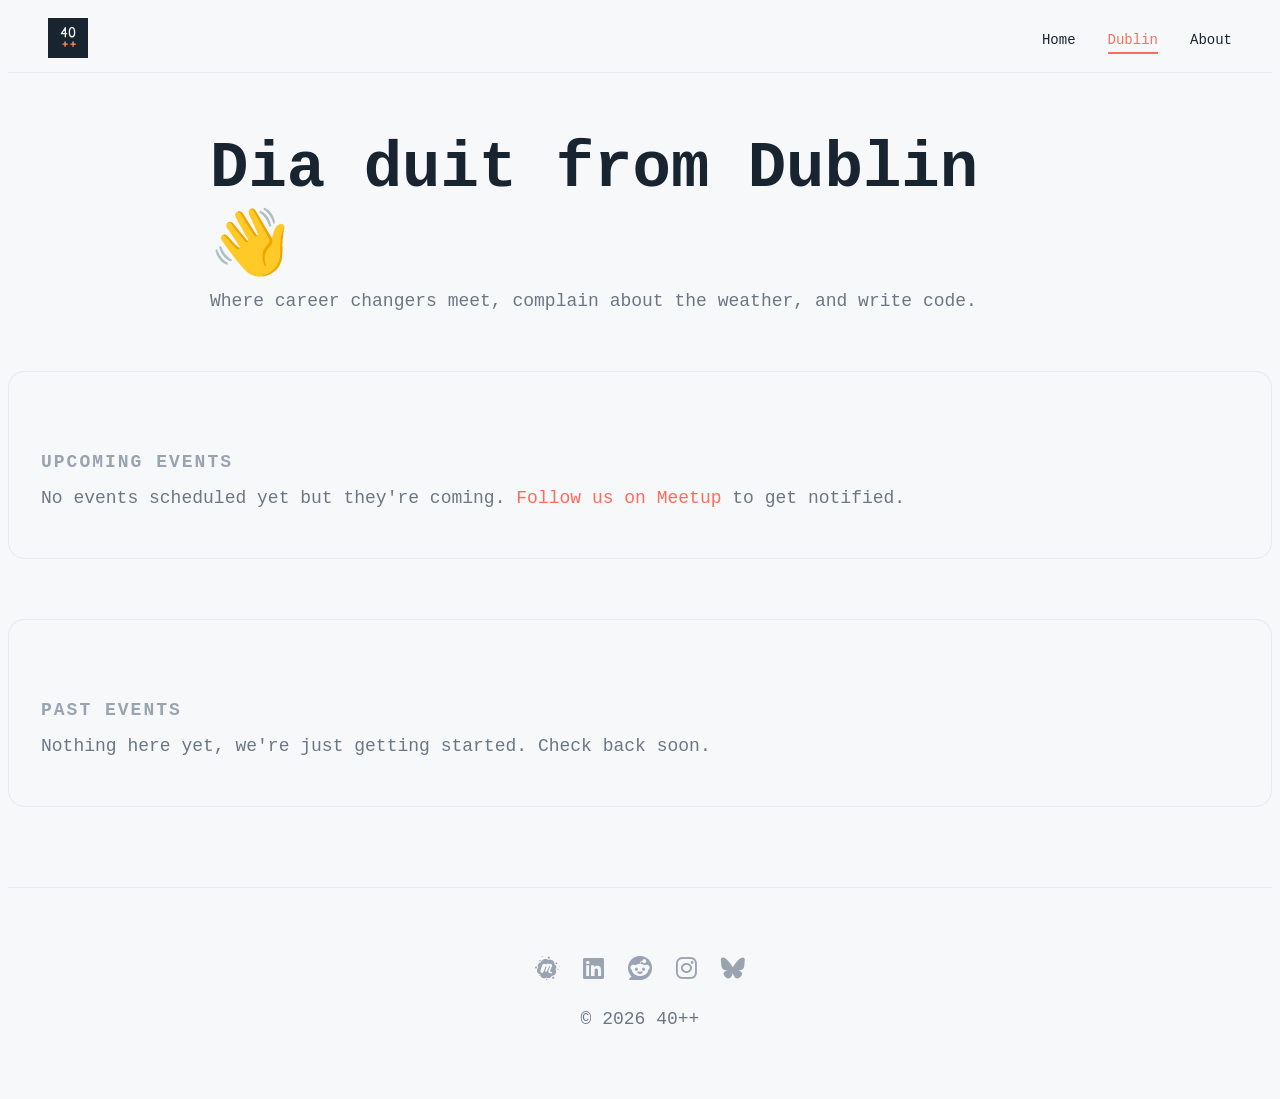
==== dublin/index.html @ f06dfa17 "Add nav, footer, Dublin page and styling improvements" ====
<!DOCTYPE html>
<html lang="en">
    <head>
    <meta charset="UTF-8">
    <meta name="viewport" content="width=device-width, initial-scale=1.0">
    <title>40++ Dublin</title>
    <link rel="stylesheet" href="../style.css">
    <link rel="stylesheet" href="https://cdnjs.cloudflare.com/ajax/libs/font-awesome/6.6.0/css/all.min.css">
</head>

<body>
    <header>
        <nav>
            <a href="/" class="logo">
                <img src="../images/40plusplus-logo-avatar.svg" alt="40++">
            </a>
            <ul>
                <li><a href="/">Home</a></li>
                <li><a href="/dublin" class="active">Dublin</a></li>
                <li><a href="/about">About</a></li>
            </ul>
        </nav>
    </header>

    <main>
        <h1>Dia duit from Dublin 👋</h1>
        <p>Where career changers meet, complain about the weather, and write code.</p>
        
    </main>
</body>

<section class="events">
  <h2>Upcoming Events</h2>
  <p>No events scheduled yet but they're coming. <a href="https://www.meetup.com/40plusplus">Follow us on Meetup</a> to get notified.</p>
</section>

<section class="events">
  <h2>Past Events</h2>
  <p>Nothing here yet, we're just getting started. Check back soon.</p>
</section>

<footer>
    <ul>
        <li><a href="https://www.meetup.com/40plusplus" aria-label="Meetup"><i class="fa-brands fa-meetup"></i></a></li>
        <li><a href="https://www.linkedin.com/company/40plusplusdublin" aria-label="LinkedIn"><i class="fa-brands fa-linkedin"></i></a></li>
        <li><a href="https://www.reddit.com/r/40plusplus" aria-label="Reddit"><i class="fa-brands fa-reddit"></i></a></li>
        <li><a href="https://www.instagram.com/40plusplusdublin" aria-label="Instagram"><i class="fa-brands fa-instagram"></i></a></li>
        <li><a href="https://bsky.app/profile/40plusplus.org" aria-label="Bluesky"><i class="fa-brands fa-bluesky"></i></a></li>
    </ul>
    <p>© 2026 40++</p>
</footer>
</html>
---- style.css ----
body {
  font-family: ui-monospace, monospace;
  background: #F7F8FA;
  color: #18242F;
}

main {
  max-width: 860px;
  margin: 0 auto;
  padding: 0 40px;
}

header {
  border-bottom: 1px solid #E6E9EE;
  padding: 0 40px;
  margin-bottom: 60px;
}

nav {
  display: flex;
  align-items: center;
  justify-content: space-between;
  height: 64px;
}

nav .logo img {
  height: 40px;
}

nav ul {
  list-style: none;
  padding: 0;
  margin: 0;
  display: flex;
  gap: 32px;
}

nav ul li a {
  font-size: 14px;
  color: #18242F;
  text-decoration: none;
}

nav ul li a:hover {
  color: #FF6B5C;
}

h1 {
  font-size: clamp(32px, 6vw, 64px);
  margin: 0;
}

p {
  font-size: 18px;
  color: #6B7785;
  margin-top: 8px;
}

h2 {
  margin-top: 48px;
  font-size: 16px;
  letter-spacing: 2px;
  text-transform: uppercase;
  color: #9AA4B0;
}

ul {
  list-style: none;
  padding: 0;
}

li {
  margin: 12px 0;
}

a {
  color: #FF6B5C;
  text-decoration: none;
  font-size: 18px;
}

a:hover {
  color: #FFB13C;
}

footer {
  border-top: 1px solid #E6E9EE;
  margin-top: 80px;
  padding: 40px 20px;
  text-align: center;
  color: #9AA4B0;
  font-size: 14px;
}

footer ul {
  display: flex;
  justify-content: center;
  gap: 24px;
  padding: 0;
  list-style: none;
  margin: 16px 0;
}

footer a {
  color: #9AA4B0;
  font-size: 14px;
}

footer a:hover {
  color: #FF6B5C;
}

footer a i {
  font-size: 24px;
}

.contact {
  margin-top: 80px;
  padding: 40px;
  background: #F7F8FA;
  border: 1px solid #E6E9EE;
  border-radius: 16px;
  text-align: center;
}

.contact h2 {
  color: #18242F;
  text-transform: none;
  letter-spacing: 0;
  font-size: 24px;
}

.contact p {
  color: #6B7785;
}

.contact a {
  display: inline-block;
  margin-top: 16px;
  padding: 12px 24px;
  background: #FF6B5C;
  color: #EEF1F4;
  border-radius: 8px;
  text-decoration: none;
  font-size: 14px;
}

.contact a:hover {
  background: #FFB13C;
}

nav ul li a.active {
  color: #FF6B5C;
  border-bottom: 2px solid #FF6B5C;
  padding-bottom: 4px;
}

section {
  margin-top: 60px;
}

section h2 {
  font-size: 18px;
  letter-spacing: 2px;
  text-transform: uppercase;
  color: #9AA4B0;
  margin-bottom: 16px;
}

.events {
  padding: 32px;
  background: #F7F8FA;
  border: 1px solid #E6E9EE;
  border-radius: 16px;
}

.dropdown {
  position: relative;
}

.dropdown-menu {
  display: none;
  position: absolute;
  top: 100%;
  left: 0;
  background: #FFFFFF;
  border: 1px solid #E6E9EE;
  border-radius: 8px;
  padding: 8px 0;
  min-width: 140px;
  box-shadow: 0 4px 12px rgba(0,0,0,0.08);
}

.dropdown-menu li {
  margin: 0;
}

.dropdown-menu li a {
  display: block;
  padding: 8px 16px;
  font-size: 14px;
  color: #18242F;
}

.dropdown-menu li a:hover {
  color: #FF6B5C;
  background: #F7F8FA;
}

.dropdown:hover .dropdown-menu {
  display: block;
}
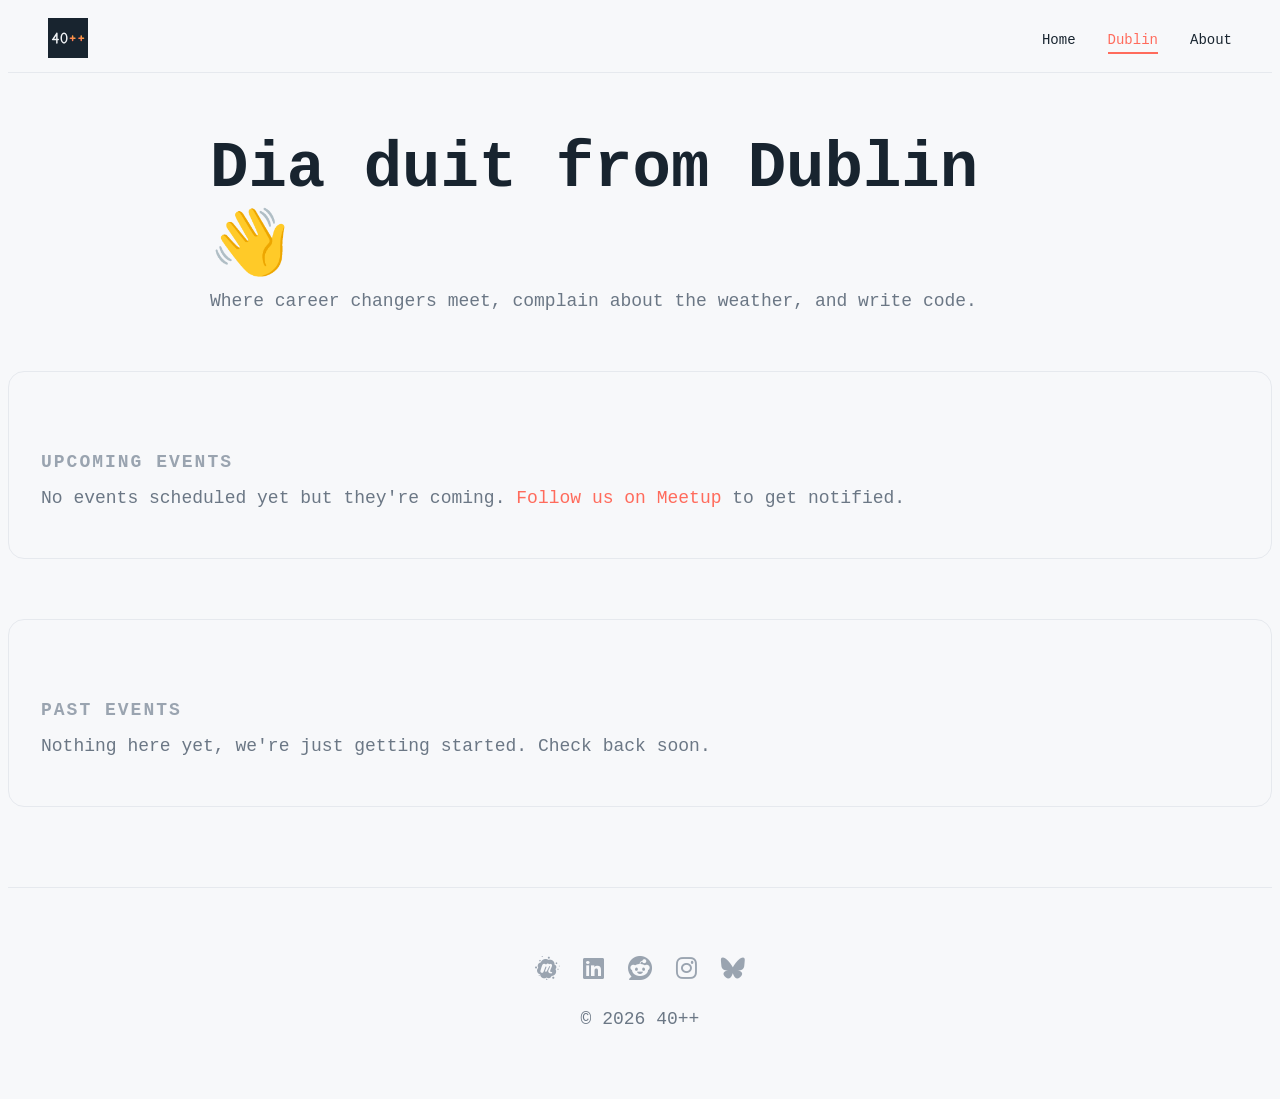
==== commit d1bbb2a8: "Updated the logo image" ====
--- a/dublin/index.html
+++ b/dublin/index.html
@@ -12,7 +12,7 @@
     <header>
         <nav>
             <a href="/" class="logo">
-                <img src="../images/40plusplus-logo-avatar.svg" alt="40++">
+                <img src="../images/40plusplus-logo-avatar-inline.svg" alt="40++">
             </a>
             <ul>
                 <li><a href="/">Home</a></li>
--- a/style.css
+++ b/style.css
@@ -209,4 +209,4 @@
 
 .dropdown:hover .dropdown-menu {
   display: block;
-}+}
